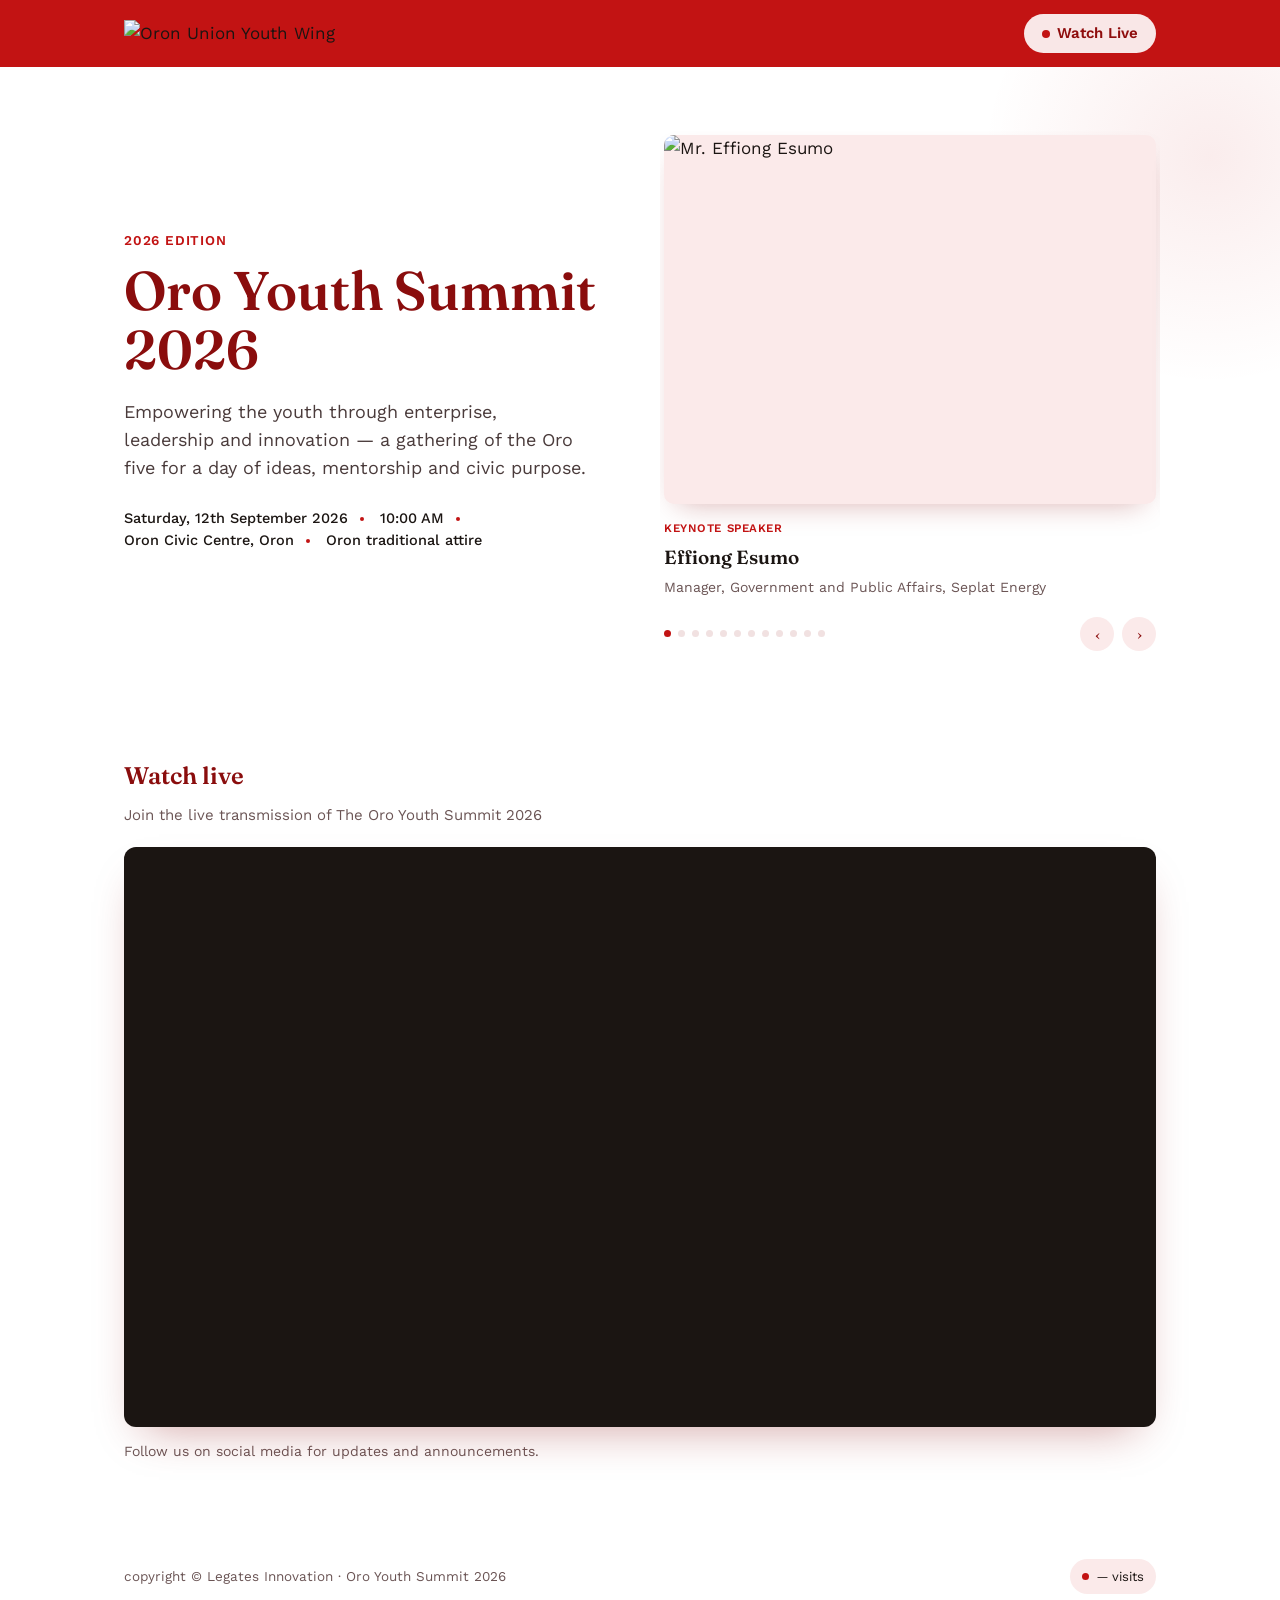
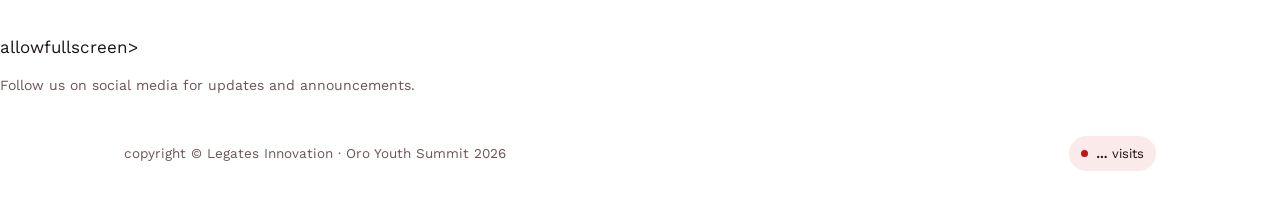
==== index.html @ fbbf912b "Update index.html" ====
<!doctype html>
<html lang="en">
<head>
<meta charset="utf-8">
<meta name="viewport" content="width=device-width, initial-scale=1">
<title>Oro Youth Summit 2026</title>
<meta name="description" content="Oro Youth Summit 2026 — Empowering the Youth Through Enterprise, Leadership & Innovation. Oron Civic Centre, Saturday 12th September 2026.">
<link rel="stylesheet" href="style.css">
</head>
<body>

<header class="topbar">
  <div class="wrap">
    <a class="brand" href="index.html">
      <img class="brand-logo" src="files/logo.png" alt="Oron Union Youth Wing">
    </a>
    <nav>
      <a href="#watch" class="btn-watch">Watch Live</a>
    </nav>
  </div>
</header>

<section class="hero">
  <div class="wrap hero-inner">
    <div class="hero-text">
      <div class="kicker">2026 Edition</div>
      <h1>Oro Youth Summit 2026</h1>
      <p class="theme">Empowering the youth through enterprise, leadership and innovation — a gathering of the Oro five for a day of ideas, mentorship and civic purpose.</p>

      <ul class="meta-list">
        <li>Saturday, 12th September 2026</li>
        <li>10:00 AM</li>
        <li>Oron Civic Centre, Oron</li>
        <li>Oron traditional attire</li>
      </ul>
    </div>

    <div class="hero-carousel">
      <div class="carousel">
        <div class="carousel-track" id="carousel-track">

          <div class="speaker-card">
            <img class="photo" src="images/effiong-esumo.jpg" alt="Mr. Effiong Esumo">
            <div class="role-tag">Keynote Speaker</div>
            <div class="name">Effiong Esumo</div>
            <div class="role">Manager, Government and Public Affairs, Seplat Energy</div>
          </div>

          <div class="speaker-card">
            <img class="photo" src="images/okon-bassey.jpg" alt="Engr. Okon Bassey">
            <div class="role-tag">Discussant</div>
            <div class="name">Engr. Okon Bassey</div>
            <div class="role">APC House of Assembly Candidate, Mbo State Constituency</div>
          </div>

          <div class="speaker-card">
            <img class="photo" src="images/katherine-adamu.jpg" alt="Dr. Katherine Adamu">
            <div class="role-tag">Discussant</div>
            <div class="name">Dr. Katherine Adamu</div>
            <div class="role">Unit Head, Search and Research Sub-Center, NIMASA, Oron</div>
          </div>

          <div class="speaker-card">
            <img class="photo" src="images/etim-ante.jpg" alt="Bishop Etim Ante">
            <div class="role-tag">Chairman of the Occasion</div>
            <div class="name">Bishop Etim Ante</div>
            <div class="role">Chairman of the Occasion</div>
          </div>

          <div class="speaker-card">
            <img class="photo" src="images/akon-eyakenyi.jpg" alt="Sen. Akon Eyakenyi, PhD">
            <div class="role-tag">Mother of the Day</div>
            <div class="name">Sen. Akon Eyakenyi, PhD</div>
            <div class="role">Deputy Governor, Akwa Ibom State</div>
          </div>

          <div class="speaker-card">
            <img class="photo" src="images/essang-nse-bassey.jpg" alt="Sir Essang Nse-Bassey">
            <div class="role-tag">Father of the Day</div>
            <div class="name">Sir Essang Nse-Bassey</div>
            <div class="role">President General, Oron Union</div>
          </div>

        </div>

        <div class="carousel-controls">
          <div class="carousel-dots" id="carousel-dots"></div>
          <div class="carousel-arrows">
            <button type="button" id="carousel-prev" aria-label="Previous speaker">&#8249;</button>
            <button type="button" id="carousel-next" aria-label="Next speaker">&#8250;</button>
          </div>
        </div>
      </div>
    </div>

  </div>
</section>

<section class="stream-section" id="watch">
  <div class="wrap">
    <h2>Watch live</h2>
    <p class="sub">Join the live transmission of The Oro Youth Summit 2026</p>

    <div class="stream-frame">
      <iframe
        src="https://www.youtube.com/embed/VIDEO_ID_HERE"
        title="Oro Youth Summit 2026 Livestream"
        allow="accelerometer; autoplay; clipboard-write; encrypted-media; gyroscope; picture-in-picture"
        allowfullscreen>
      </iframe>
    </div>
    <p class="stream-note">Follow us on social media for updates and announcements.</p>
  </div>
</section>

<footer>
  <div class="wrap">
    <div class="org"> copyright &copy; Legates Innovation &middot; Oro Youth Summit 2026</div>
    <div class="visit-badge">
      <span class="dot"></span>
      <span><b id="visit-count">…</b> visits</span>
    </div>
  </div>
</footer>

<script src="counter.js"></script>
<script src="carousel.js"></script>
<script src="event-mode.js"></script>
</body>
</html>
        allowfullscreen>
      </iframe>
    </div>
    <p class="stream-note">Follow us on social media for updates and announcements.</p>
  </div>
</section>

<footer>
  <div class="wrap">
    <div class="org"> copyright &copy; Legates Innovation &middot; Oro Youth Summit 2026</div>
    <div class="visit-badge">
      <span class="dot"></span>
      <span><b id="visit-count">…</b> visits</span>
    </div>
  </div>
</footer>

<script src="counter.js"></script>
<script src="carousel.js"></script>
<script src="event-mode.js"></script>
</body>
</html>
---- style.css ----
@import url('https://fonts.googleapis.com/css2?family=Fraunces:opsz,wght@9..144,400;9..144,500;9..144,600;9..144,700&family=Work+Sans:wght@400;500;600&display=swap');

:root{
  --ink: #1B1512;
  --paper: #FFFFFF;
  --paper-deep: #FBEAEA;
  --red: #C21313;
  --red-deep: #8A0D0D;
  --line: #F1E1E1;
  --max: 1080px;
}

*{ box-sizing: border-box; }
html{ scroll-behavior: smooth; }

body{
  margin: 0;
  background: var(--paper);
  color: var(--ink);
  font-family: 'Work Sans', -apple-system, sans-serif;
  font-size: 17px;
  line-height: 1.55;
  -webkit-font-smoothing: antialiased;
}

h1, h2, h3{
  font-family: 'Fraunces', Georgia, serif;
  font-weight: 600;
  line-height: 1.08;
  margin: 0;
  color: var(--red-deep);
}

a{ color: inherit; }
img{ max-width: 100%; display: block; }

.wrap{
  max-width: var(--max);
  margin: 0 auto;
  padding: 0 24px;
}

/* ---------- top bar (red) ---------- */

.topbar{
  background: var(--red);
}

.topbar .wrap{
  display: flex;
  align-items: center;
  justify-content: space-between;
  padding-top: 14px;
  padding-bottom: 14px;
  gap: 16px;
  flex-wrap: wrap;
}

.brand{
  display: flex;
  align-items: center;
  gap: 12px;
  text-decoration: none;
}

.brand-mark{
  width: 40px;
  height: 40px;
  border-radius: 50%;
  background: #fff;
  display: flex;
  align-items: center;
  justify-content: center;
  flex-shrink: 0;
  overflow: hidden;
}

.brand-mark img{
  width: 100%;
  height: 100%;
  object-fit: contain;
}

.brand-text{
  font-family: 'Fraunces', serif;
  font-weight: 600;
  font-size: 16px;
  color: #fff;
  line-height: 1.25;
}

.brand-text span{
  display: block;
  font-family: 'Work Sans', sans-serif;
  font-weight: 500;
  font-size: 12px;
  color: var(--paper-deep);
  margin-top: 1px;
}

nav{
  display: flex;
  align-items: center;
  gap: 24px;
}

nav a{
  text-decoration: none;
  font-size: 15px;
  font-weight: 500;
  color: #fff;
  opacity: 0.9;
  padding-bottom: 2px;
  transition: opacity 0.15s ease;
}

nav a:hover, nav a.active{
  opacity: 1;
}

nav a.btn-watch{
  background: #fff;
  color: var(--red-deep);
  font-weight: 600;
  padding: 8px 18px;
  border-radius: 999px;
  display: inline-flex;
  align-items: center;
  gap: 7px;
}

nav a.btn-watch:hover{
  background: var(--paper-deep);
  opacity: 1;
}

nav a.btn-watch::before{
  content: "";
  width: 8px;
  height: 8px;
  border-radius: 50%;
  background: var(--red);
  display: inline-block;
}

body.is-live nav a.btn-watch::before{
  animation: live-pulse 1.4s ease-in-out infinite;
}

@keyframes live-pulse{
  0%, 100%{ opacity: 1; transform: scale(1); }
  50%{ opacity: 0.4; transform: scale(1.3); }
}

/* ---------- hero: text left, speaker carousel right (equal width) ---------- */

.hero{
  position: relative;
  padding: 64px 0 56px;
  overflow: hidden;
}

.hero::before{
  content: "";
  position: absolute;
  top: -140px;
  right: -160px;
  width: 460px;
  height: 460px;
  border-radius: 50%;
  background: radial-gradient(circle, rgba(194,19,19,0.08) 0%, rgba(194,19,19,0) 70%);
  pointer-events: none;
}

.hero .wrap.hero-inner{
  position: relative;
  display: flex;
  align-items: center;
  gap: 48px;
}

.hero-text,
.hero-carousel{
  flex: 1 1 0;
  min-width: 280px;
}

.hero .kicker{
  font-size: 13.5px;
  font-weight: 600;
  letter-spacing: 0.06em;
  text-transform: uppercase;
  color: var(--red);
  margin-bottom: 12px;
}

.hero h1{
  font-size: clamp(2.3rem, 4.6vw, 3.4rem);
}

.hero .theme{
  margin-top: 18px;
  max-width: 42ch;
  font-size: 18px;
  color: #4A3B3B;
}

.meta-list{
  list-style: none;
  margin: 26px 0 0;
  padding: 0;
  display: flex;
  flex-wrap: wrap;
  align-items: center;
  gap: 0;
  font-size: 14.5px;
  font-weight: 500;
  color: var(--ink);
}

.meta-list li{
  padding-right: 16px;
  margin-right: 16px;
  position: relative;
}

.meta-list li:not(:last-child)::after{
  content: "";
  position: absolute;
  right: 0;
  top: 50%;
  transform: translateY(-50%);
  width: 4px;
  height: 4px;
  border-radius: 50%;
  background: var(--red);
}

@media (max-width: 760px){
  .hero .wrap.hero-inner{
    flex-direction: column;
    align-items: stretch;
  }
  .hero-text,
  .hero-carousel{
    min-width: 0;
  }
}

/* ---------- speaker carousel ---------- */

.carousel{ position: relative; }

.carousel-track{
  display: flex;
  overflow-x: auto;
  scroll-snap-type: x mandatory;
  gap: 16px;
  padding: 4px 4px 4px;
  margin: 0 -4px;
  scrollbar-width: none;
  -webkit-overflow-scrolling: touch;
}

.carousel-track::-webkit-scrollbar{ display: none; }

.speaker-card{
  flex: 0 0 100%;
  scroll-snap-align: center;
}

.speaker-card .photo{
  width: 100%;
  aspect-ratio: 4/3;
  object-fit: cover;
  object-position: top;
  background: var(--paper-deep);
  border-radius: 10px;
  box-shadow: 0 12px 28px -14px rgba(138,13,13,0.35);
}

.speaker-card .role-tag{
  margin-top: 16px;
  font-size: 11.5px;
  font-weight: 600;
  letter-spacing: 0.05em;
  color: var(--red);
  text-transform: uppercase;
}

.speaker-card .name{
  margin-top: 5px;
  font-family: 'Fraunces', serif;
  font-weight: 600;
  font-size: 19px;
  color: var(--ink);
}

.speaker-card .role{
  font-size: 14px;
  color: #6B5555;
  margin-top: 4px;
  line-height: 1.45;
}

.carousel-controls{
  display: flex;
  align-items: center;
  justify-content: space-between;
  margin-top: 16px;
}

.carousel-dots{
  display: flex;
  gap: 7px;
}

.carousel-dots button{
  width: 7px;
  height: 7px;
  border-radius: 50%;
  border: none;
  padding: 0;
  background: var(--line);
  cursor: pointer;
}

.carousel-dots button.active{
  background: var(--red);
}

.carousel-arrows{
  display: flex;
  gap: 8px;
}

.carousel-arrows button{
  width: 34px;
  height: 34px;
  border: none;
  border-radius: 50%;
  background: var(--paper-deep);
  color: var(--red-deep);
  font-family: 'Fraunces', serif;
  font-size: 16px;
  cursor: pointer;
  transition: background 0.15s ease, color 0.15s ease;
}

.carousel-arrows button:hover{
  background: var(--red);
  color: #fff;
}

.carousel-arrows button:disabled{
  opacity: 0.35;
  cursor: default;
}

/* ---------- livestream ---------- */

.stream-section{
  padding: 8px 0 56px;
}

.stream-section .wrap{
  padding-top: 48px;
}

.stream-section h2{
  font-size: 1.5rem;
  margin-bottom: 4px;
}

.stream-section .sub{
  color: #6B5555;
  font-size: 15px;
  margin-bottom: 20px;
}

.stream-frame{
  position: relative;
  width: 100%;
  padding-top: 56.25%;
  background: var(--ink);
  border-radius: 12px;
  overflow: hidden;
  box-shadow: 0 20px 44px -20px rgba(138,13,13,0.4);
}

.stream-frame iframe{
  position: absolute;
  inset: 0;
  width: 100%;
  height: 100%;
  border: 0;
}

.stream-note{
  margin-top: 14px;
  font-size: 14px;
  color: #6B5555;
}

/* ---------- footer ---------- */

footer{
  padding: 26px 0 40px;
}

footer .wrap{
  display: flex;
  align-items: center;
  justify-content: space-between;
  gap: 16px;
  flex-wrap: wrap;
}

footer .org{
  font-size: 13.5px;
  color: #6B5555;
}

.visit-badge{
  display: inline-flex;
  align-items: center;
  gap: 8px;
  font-size: 13px;
  color: var(--ink);
  padding: 7px 12px;
  background: var(--paper-deep);
  border-radius: 999px;
}

.visit-badge .dot{
  width: 7px;
  height: 7px;
  border-radius: 50%;
  background: var(--red);
}

.visit-badge b{
  font-family: 'Fraunces', serif;
  font-weight: 600;
}

/* ---------- responsive ---------- */

@media (max-width: 640px){
  .topbar .wrap{
    flex-wrap: nowrap;
    justify-content: space-between;
    text-align: left;
  }
  .brand-text{ font-size: 14px; }
  nav{ gap: 10px; }
  nav a.btn-watch{ padding: 7px 14px; font-size: 13.5px; white-space: nowrap; }
}

:focus-visible{
  outline: 2px solid var(--red-deep);
  outline-offset: 2px;
}
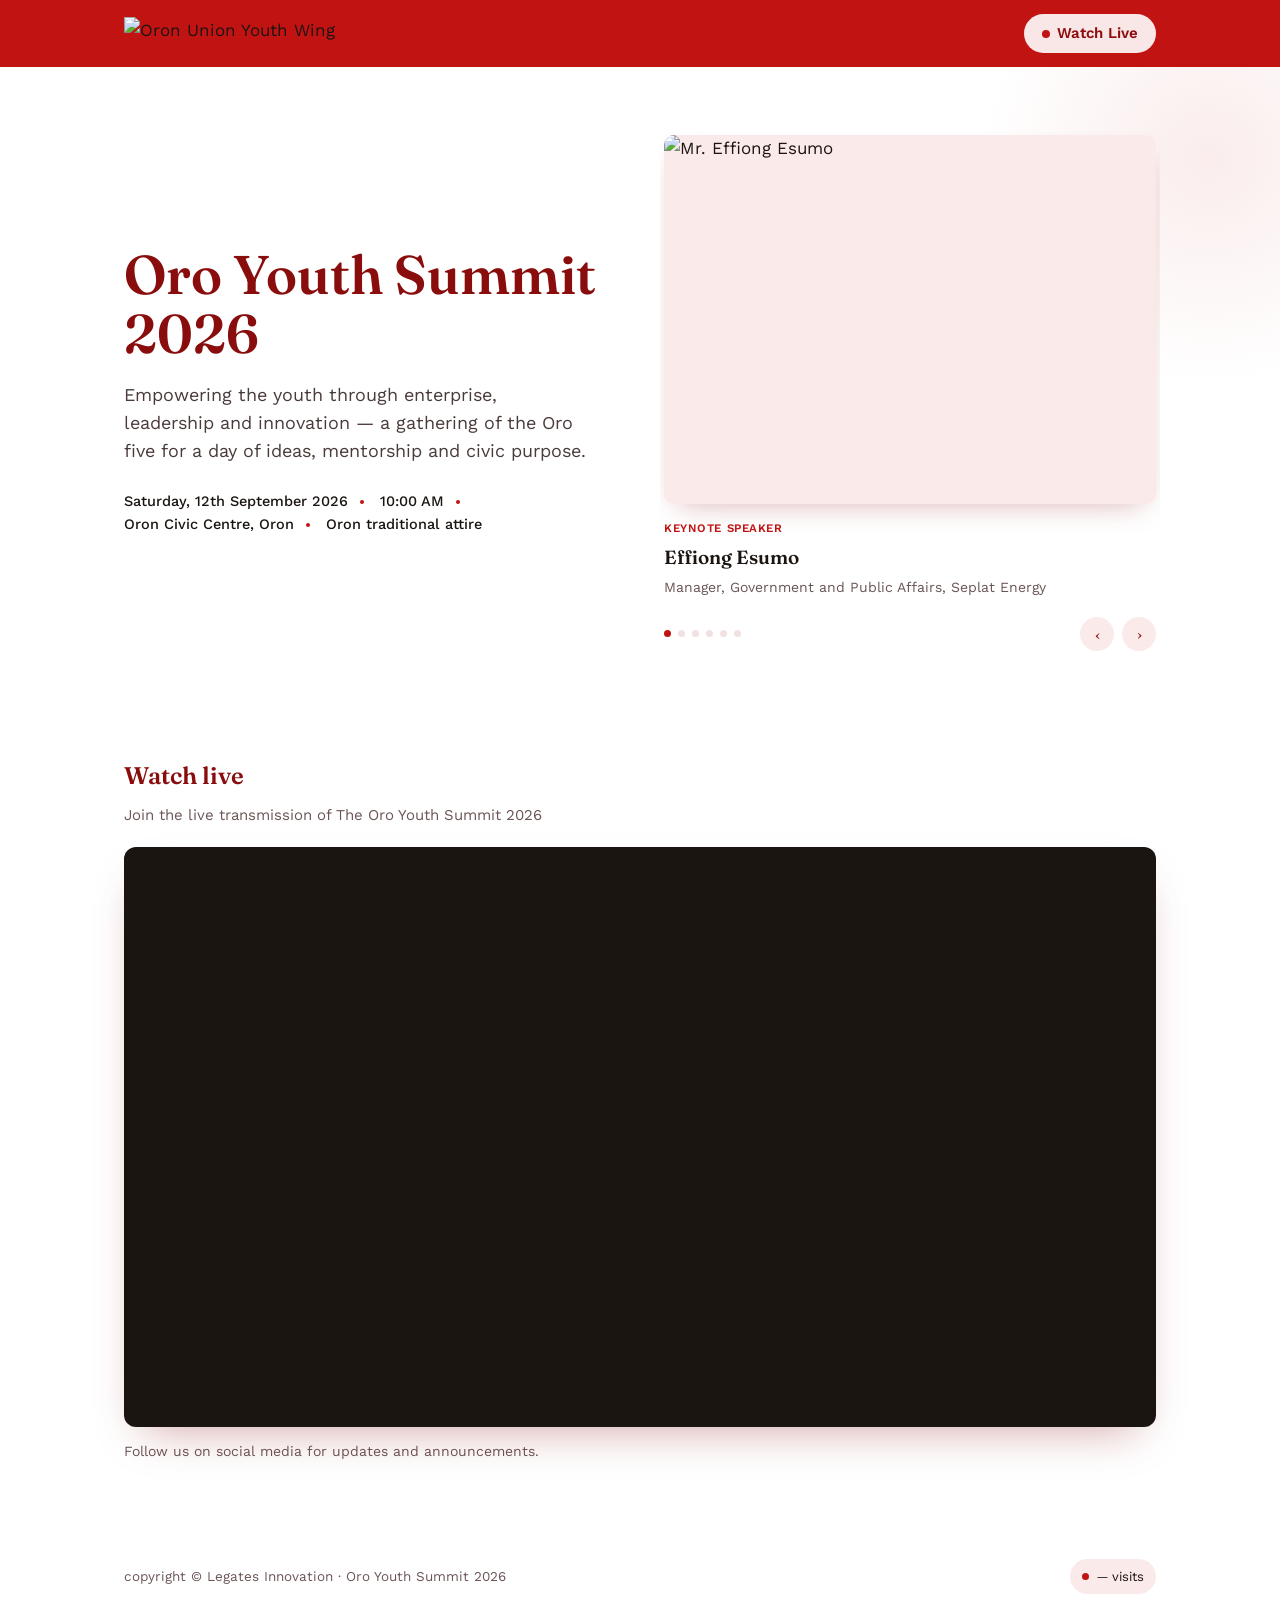
==== commit a7291ab5: "Update index.html" ====
--- a/index.html
+++ b/index.html
@@ -23,7 +23,6 @@
 <section class="hero">
   <div class="wrap hero-inner">
     <div class="hero-text">
-      <div class="kicker">2026 Edition</div>
       <h1>Oro Youth Summit 2026</h1>
       <p class="theme">Empowering the youth through enterprise, leadership and innovation — a gathering of the Oro five for a day of ideas, mentorship and civic purpose.</p>
 
@@ -103,7 +102,7 @@
 
     <div class="stream-frame">
       <iframe
-        src="https://www.youtube.com/embed/VIDEO_ID_HERE"
+        src="https://www.youtube.com/embed/hnfqBLg6z-E"
         title="Oro Youth Summit 2026 Livestream"
         allow="accelerometer; autoplay; clipboard-write; encrypted-media; gyroscope; picture-in-picture"
         allowfullscreen>
@@ -128,25 +127,3 @@
 <script src="event-mode.js"></script>
 </body>
 </html>
-        allowfullscreen>
-      </iframe>
-    </div>
-    <p class="stream-note">Follow us on social media for updates and announcements.</p>
-  </div>
-</section>
-
-<footer>
-  <div class="wrap">
-    <div class="org"> copyright &copy; Legates Innovation &middot; Oro Youth Summit 2026</div>
-    <div class="visit-badge">
-      <span class="dot"></span>
-      <span><b id="visit-count">…</b> visits</span>
-    </div>
-  </div>
-</footer>
-
-<script src="counter.js"></script>
-<script src="carousel.js"></script>
-<script src="event-mode.js"></script>
-</body>
-</html>
--- a/style.css
+++ b/style.css
@@ -63,39 +63,9 @@
   text-decoration: none;
 }
 
-.brand-mark{
-  width: 40px;
-  height: 40px;
-  border-radius: 50%;
-  background: #fff;
-  display: flex;
-  align-items: center;
-  justify-content: center;
-  flex-shrink: 0;
-  overflow: hidden;
-}
-
-.brand-mark img{
-  width: 100%;
-  height: 100%;
-  object-fit: contain;
-}
-
-.brand-text{
-  font-family: 'Fraunces', serif;
-  font-weight: 600;
-  font-size: 16px;
-  color: #fff;
-  line-height: 1.25;
-}
-
-.brand-text span{
-  display: block;
-  font-family: 'Work Sans', sans-serif;
-  font-weight: 500;
-  font-size: 12px;
-  color: var(--paper-deep);
-  margin-top: 1px;
+.brand-logo{
+  height: 34px;
+  width: auto;
 }
 
 nav{
@@ -452,6 +422,360 @@
     justify-content: space-between;
     text-align: left;
   }
+  nav{ gap: 10px; }
+  nav a.btn-watch{ padding: 7px 14px; font-size: 13.5px; white-space: nowrap; }
+}
+
+:focus-visible{
+  outline: 2px solid var(--red-deep);
+  outline-offset: 2px;
+}
+  font-size: 15px;
+  font-weight: 500;
+  color: #fff;
+  opacity: 0.9;
+  padding-bottom: 2px;
+  transition: opacity 0.15s ease;
+}
+
+nav a:hover, nav a.active{
+  opacity: 1;
+}
+
+nav a.btn-watch{
+  background: #fff;
+  color: var(--red-deep);
+  font-weight: 600;
+  padding: 8px 18px;
+  border-radius: 999px;
+  display: inline-flex;
+  align-items: center;
+  gap: 7px;
+}
+
+nav a.btn-watch:hover{
+  background: var(--paper-deep);
+  opacity: 1;
+}
+
+nav a.btn-watch::before{
+  content: "";
+  width: 8px;
+  height: 8px;
+  border-radius: 50%;
+  background: var(--red);
+  display: inline-block;
+}
+
+body.is-live nav a.btn-watch::before{
+  animation: live-pulse 1.4s ease-in-out infinite;
+}
+
+@keyframes live-pulse{
+  0%, 100%{ opacity: 1; transform: scale(1); }
+  50%{ opacity: 0.4; transform: scale(1.3); }
+}
+
+/* ---------- hero: text left, speaker carousel right (equal width) ---------- */
+
+.hero{
+  position: relative;
+  padding: 64px 0 56px;
+  overflow: hidden;
+}
+
+.hero::before{
+  content: "";
+  position: absolute;
+  top: -140px;
+  right: -160px;
+  width: 460px;
+  height: 460px;
+  border-radius: 50%;
+  background: radial-gradient(circle, rgba(194,19,19,0.08) 0%, rgba(194,19,19,0) 70%);
+  pointer-events: none;
+}
+
+.hero .wrap.hero-inner{
+  position: relative;
+  display: flex;
+  align-items: center;
+  gap: 48px;
+}
+
+.hero-text,
+.hero-carousel{
+  flex: 1 1 0;
+  min-width: 280px;
+}
+
+.hero .kicker{
+  font-size: 13.5px;
+  font-weight: 600;
+  letter-spacing: 0.06em;
+  text-transform: uppercase;
+  color: var(--red);
+  margin-bottom: 12px;
+}
+
+.hero h1{
+  font-size: clamp(2.3rem, 4.6vw, 3.4rem);
+}
+
+.hero .theme{
+  margin-top: 18px;
+  max-width: 42ch;
+  font-size: 18px;
+  color: #4A3B3B;
+}
+
+.meta-list{
+  list-style: none;
+  margin: 26px 0 0;
+  padding: 0;
+  display: flex;
+  flex-wrap: wrap;
+  align-items: center;
+  gap: 0;
+  font-size: 14.5px;
+  font-weight: 500;
+  color: var(--ink);
+}
+
+.meta-list li{
+  padding-right: 16px;
+  margin-right: 16px;
+  position: relative;
+}
+
+.meta-list li:not(:last-child)::after{
+  content: "";
+  position: absolute;
+  right: 0;
+  top: 50%;
+  transform: translateY(-50%);
+  width: 4px;
+  height: 4px;
+  border-radius: 50%;
+  background: var(--red);
+}
+
+@media (max-width: 760px){
+  .hero .wrap.hero-inner{
+    flex-direction: column;
+    align-items: stretch;
+  }
+  .hero-text,
+  .hero-carousel{
+    min-width: 0;
+  }
+}
+
+/* ---------- speaker carousel ---------- */
+
+.carousel{ position: relative; }
+
+.carousel-track{
+  display: flex;
+  overflow-x: auto;
+  scroll-snap-type: x mandatory;
+  gap: 16px;
+  padding: 4px 4px 4px;
+  margin: 0 -4px;
+  scrollbar-width: none;
+  -webkit-overflow-scrolling: touch;
+}
+
+.carousel-track::-webkit-scrollbar{ display: none; }
+
+.speaker-card{
+  flex: 0 0 100%;
+  scroll-snap-align: center;
+}
+
+.speaker-card .photo{
+  width: 100%;
+  aspect-ratio: 4/3;
+  object-fit: cover;
+  object-position: top;
+  background: var(--paper-deep);
+  border-radius: 10px;
+  box-shadow: 0 12px 28px -14px rgba(138,13,13,0.35);
+}
+
+.speaker-card .role-tag{
+  margin-top: 16px;
+  font-size: 11.5px;
+  font-weight: 600;
+  letter-spacing: 0.05em;
+  color: var(--red);
+  text-transform: uppercase;
+}
+
+.speaker-card .name{
+  margin-top: 5px;
+  font-family: 'Fraunces', serif;
+  font-weight: 600;
+  font-size: 19px;
+  color: var(--ink);
+}
+
+.speaker-card .role{
+  font-size: 14px;
+  color: #6B5555;
+  margin-top: 4px;
+  line-height: 1.45;
+}
+
+.carousel-controls{
+  display: flex;
+  align-items: center;
+  justify-content: space-between;
+  margin-top: 16px;
+}
+
+.carousel-dots{
+  display: flex;
+  gap: 7px;
+}
+
+.carousel-dots button{
+  width: 7px;
+  height: 7px;
+  border-radius: 50%;
+  border: none;
+  padding: 0;
+  background: var(--line);
+  cursor: pointer;
+}
+
+.carousel-dots button.active{
+  background: var(--red);
+}
+
+.carousel-arrows{
+  display: flex;
+  gap: 8px;
+}
+
+.carousel-arrows button{
+  width: 34px;
+  height: 34px;
+  border: none;
+  border-radius: 50%;
+  background: var(--paper-deep);
+  color: var(--red-deep);
+  font-family: 'Fraunces', serif;
+  font-size: 16px;
+  cursor: pointer;
+  transition: background 0.15s ease, color 0.15s ease;
+}
+
+.carousel-arrows button:hover{
+  background: var(--red);
+  color: #fff;
+}
+
+.carousel-arrows button:disabled{
+  opacity: 0.35;
+  cursor: default;
+}
+
+/* ---------- livestream ---------- */
+
+.stream-section{
+  padding: 8px 0 56px;
+}
+
+.stream-section .wrap{
+  padding-top: 48px;
+}
+
+.stream-section h2{
+  font-size: 1.5rem;
+  margin-bottom: 4px;
+}
+
+.stream-section .sub{
+  color: #6B5555;
+  font-size: 15px;
+  margin-bottom: 20px;
+}
+
+.stream-frame{
+  position: relative;
+  width: 100%;
+  padding-top: 56.25%;
+  background: var(--ink);
+  border-radius: 12px;
+  overflow: hidden;
+  box-shadow: 0 20px 44px -20px rgba(138,13,13,0.4);
+}
+
+.stream-frame iframe{
+  position: absolute;
+  inset: 0;
+  width: 100%;
+  height: 100%;
+  border: 0;
+}
+
+.stream-note{
+  margin-top: 14px;
+  font-size: 14px;
+  color: #6B5555;
+}
+
+/* ---------- footer ---------- */
+
+footer{
+  padding: 26px 0 40px;
+}
+
+footer .wrap{
+  display: flex;
+  align-items: center;
+  justify-content: space-between;
+  gap: 16px;
+  flex-wrap: wrap;
+}
+
+footer .org{
+  font-size: 13.5px;
+  color: #6B5555;
+}
+
+.visit-badge{
+  display: inline-flex;
+  align-items: center;
+  gap: 8px;
+  font-size: 13px;
+  color: var(--ink);
+  padding: 7px 12px;
+  background: var(--paper-deep);
+  border-radius: 999px;
+}
+
+.visit-badge .dot{
+  width: 7px;
+  height: 7px;
+  border-radius: 50%;
+  background: var(--red);
+}
+
+.visit-badge b{
+  font-family: 'Fraunces', serif;
+  font-weight: 600;
+}
+
+/* ---------- responsive ---------- */
+
+@media (max-width: 640px){
+  .topbar .wrap{
+    flex-wrap: nowrap;
+    justify-content: space-between;
+    text-align: left;
+  }
   .brand-text{ font-size: 14px; }
   nav{ gap: 10px; }
   nav a.btn-watch{ padding: 7px 14px; font-size: 13.5px; white-space: nowrap; }
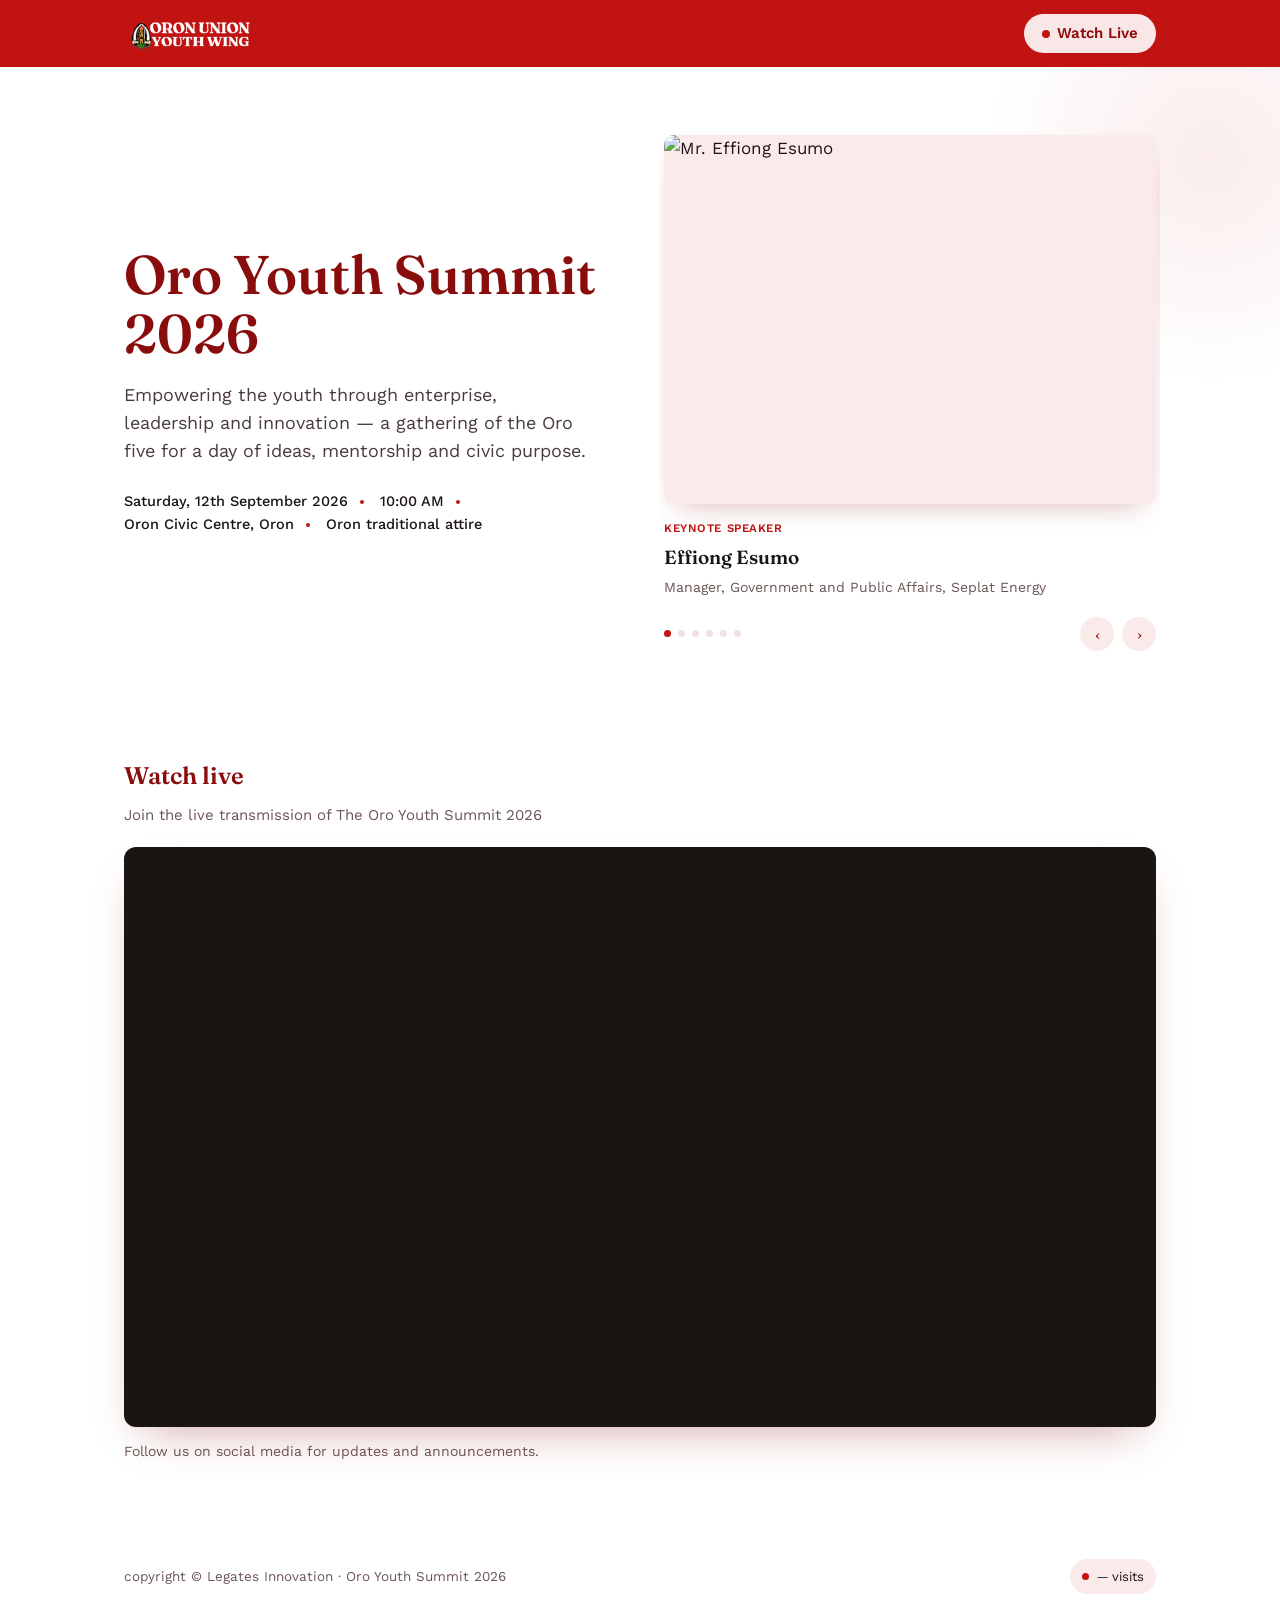
==== commit 7522f392: "Update index.html" ====
--- a/index.html
+++ b/index.html
@@ -12,7 +12,7 @@
 <header class="topbar">
   <div class="wrap">
     <a class="brand" href="index.html">
-      <img class="brand-logo" src="files/logo.png" alt="Oron Union Youth Wing">
+      <img class="brand-logo" src="logo.png" alt="Oron Union Youth Wing">
     </a>
     <nav>
       <a href="#watch" class="btn-watch">Watch Live</a>
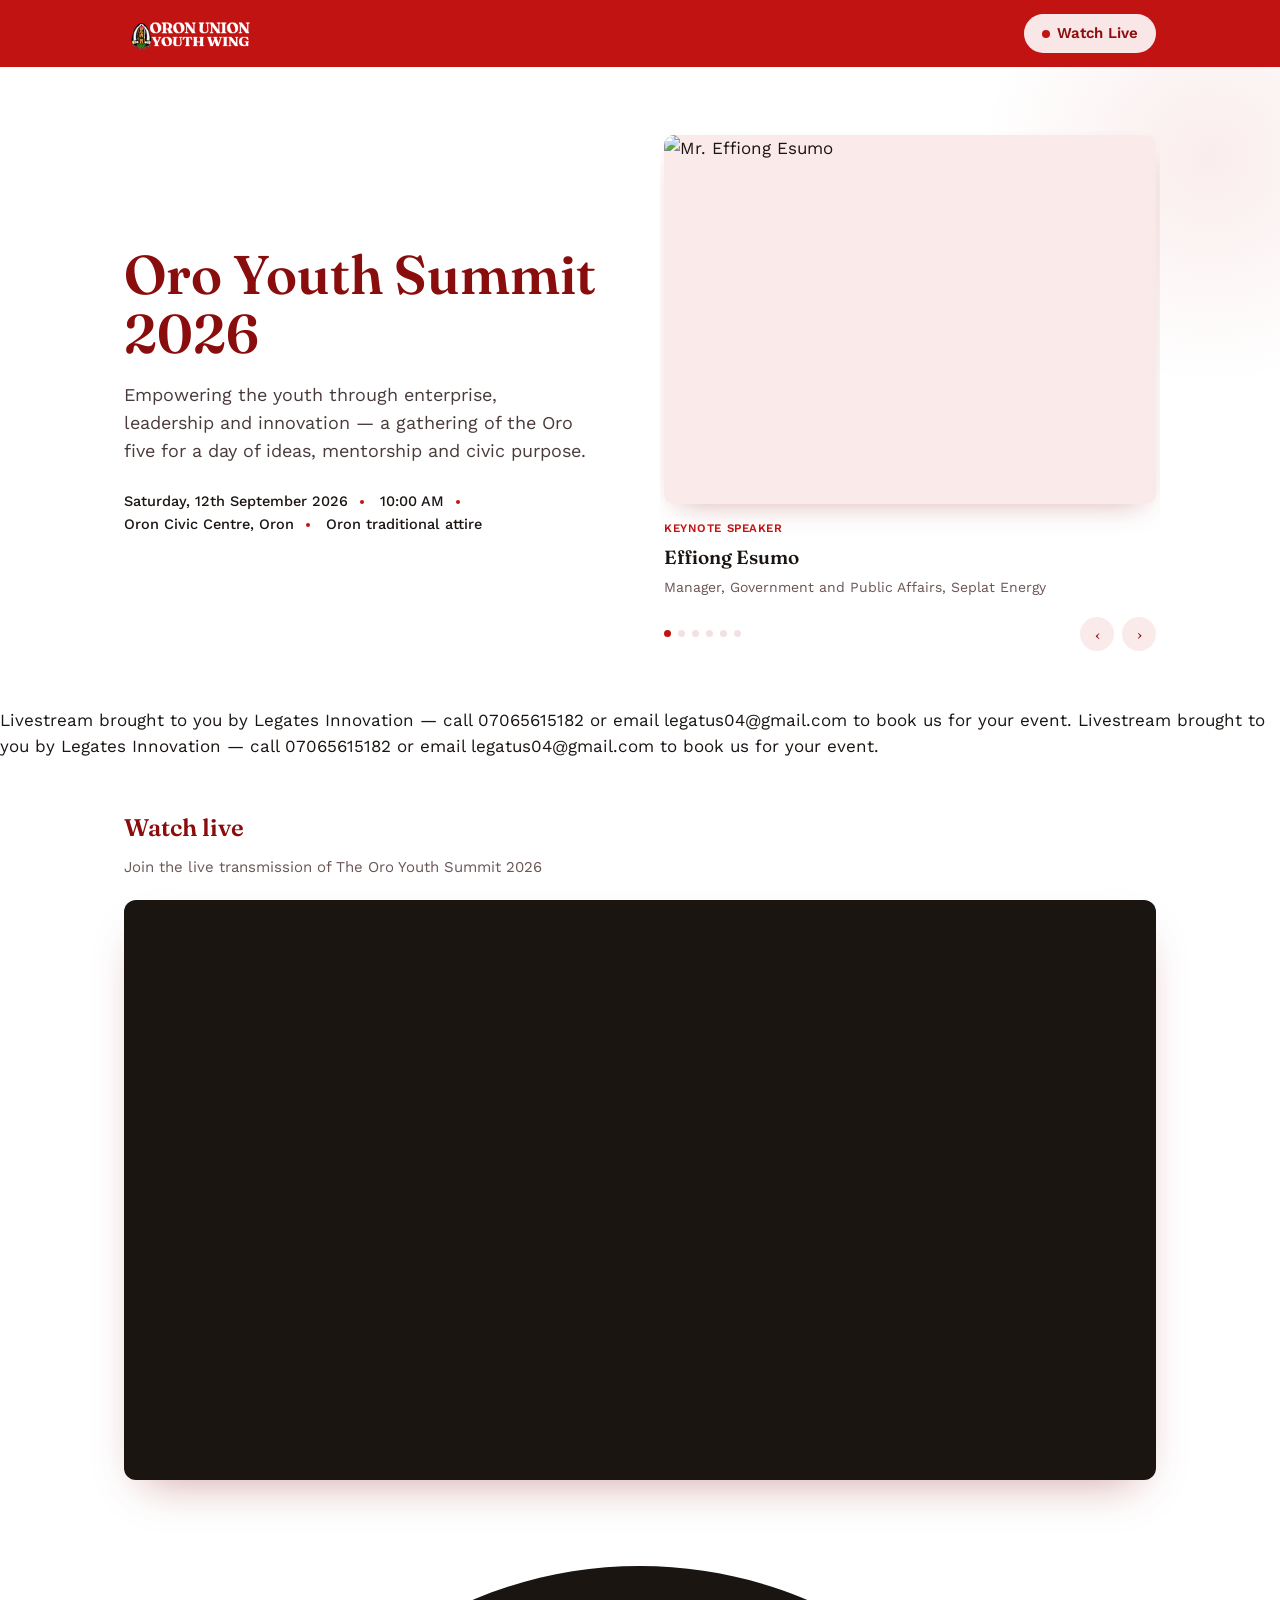
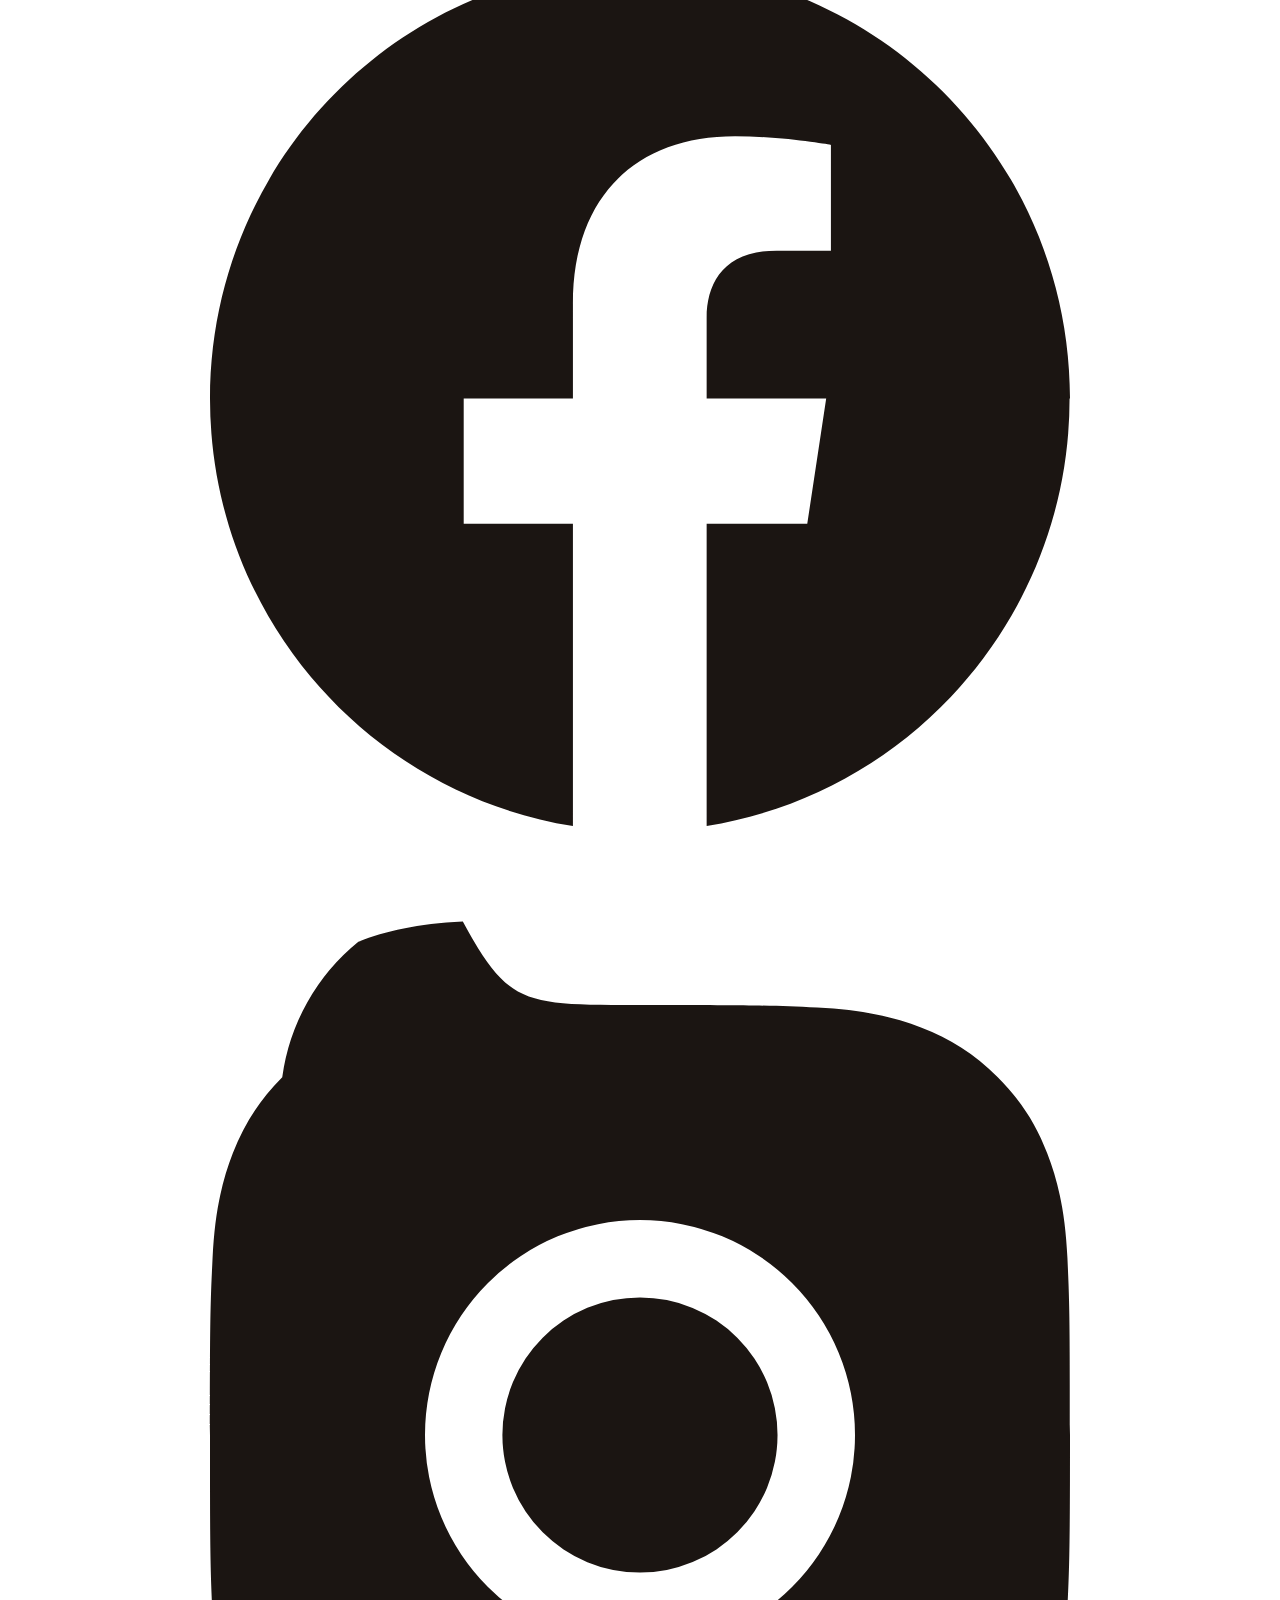
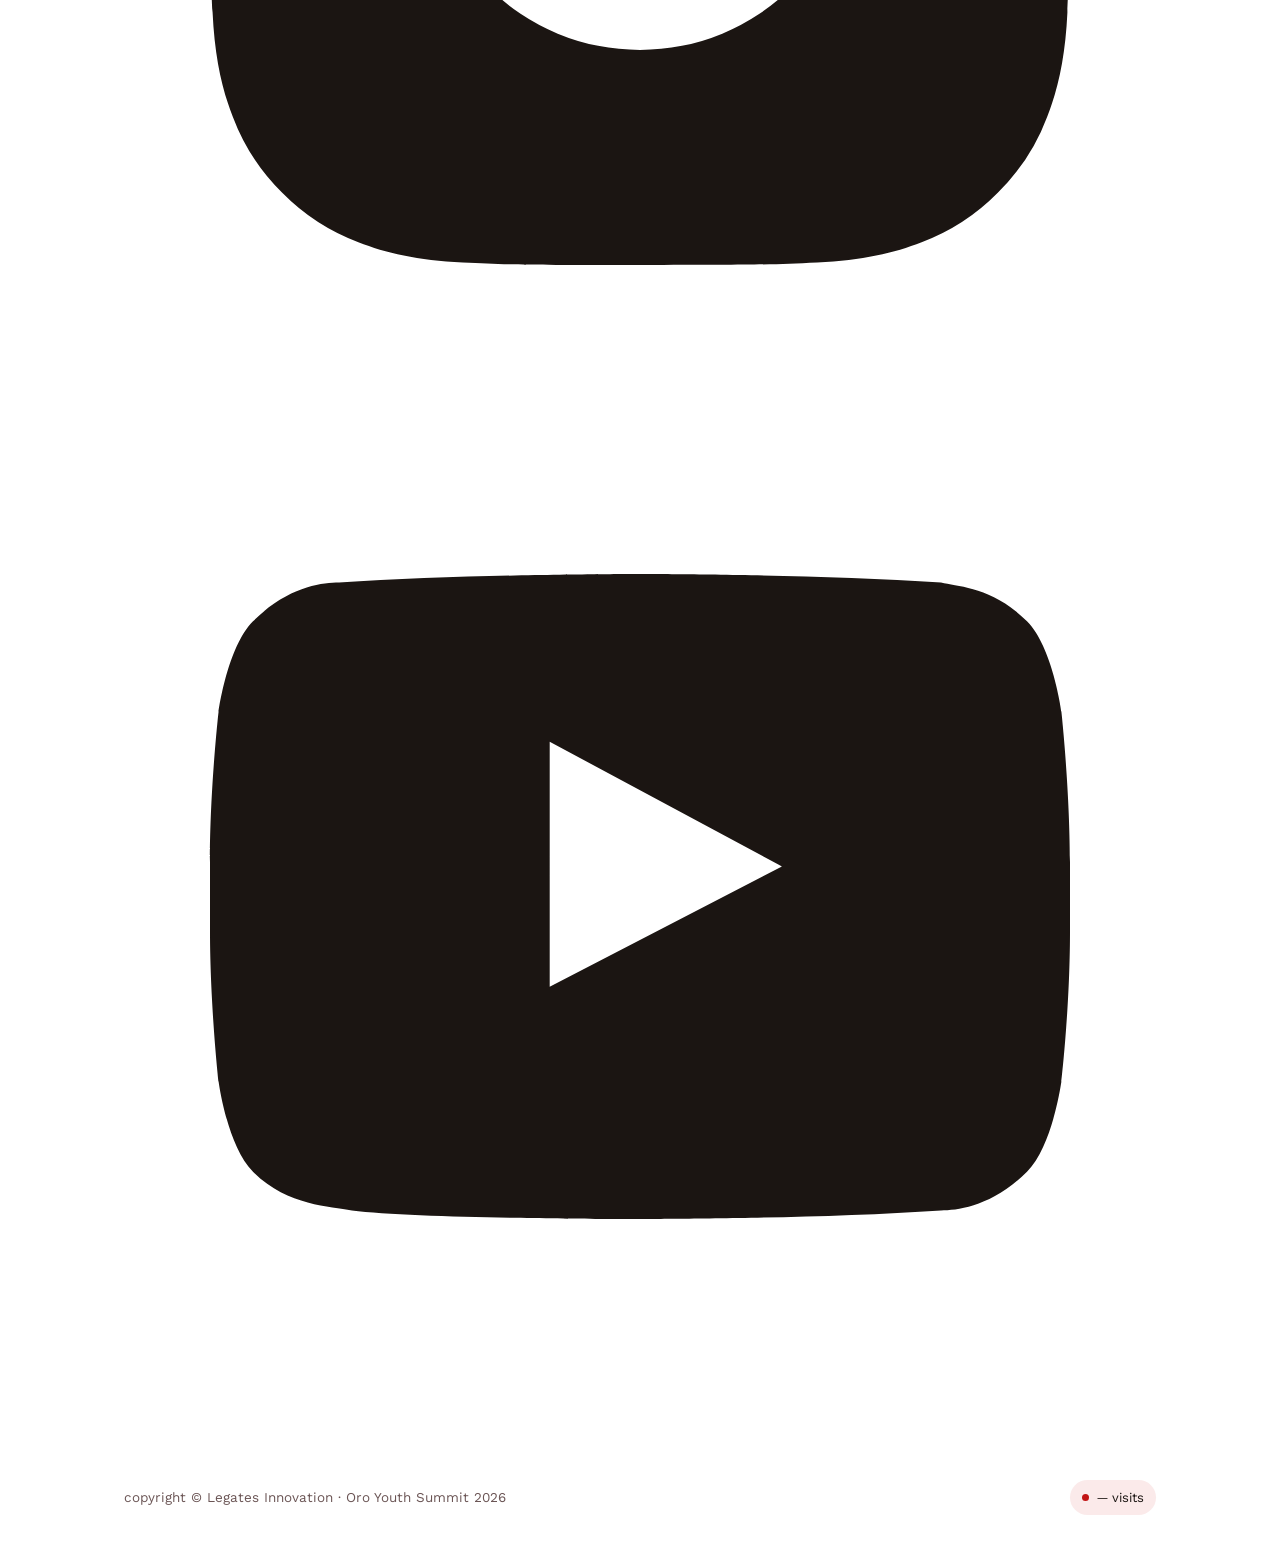
==== commit 41c58d7f: "Update index.html" ====
--- a/index.html
+++ b/index.html
@@ -95,6 +95,13 @@
   </div>
 </section>
 
+<div class="marquee">
+  <div class="marquee-track">
+    <span>Livestream brought to you by Legates Innovation — call 07065615182 or email legatus04@gmail.com to book us for your event.</span>
+    <span>Livestream brought to you by Legates Innovation — call 07065615182 or email legatus04@gmail.com to book us for your event.</span>
+  </div>
+</div>
+
 <section class="stream-section" id="watch">
   <div class="wrap">
     <h2>Watch live</h2>
@@ -108,7 +115,17 @@
         allowfullscreen>
       </iframe>
     </div>
-    <p class="stream-note">Follow us on social media for updates and announcements.</p>
+    <div class="social-row">
+      <a href="https://www.facebook.com/prince.iduo.jnr" target="_blank" rel="noopener" aria-label="Follow us on Facebook">
+        <svg viewBox="0 0 24 24" fill="currentColor"><path d="M22 12.06C22 6.5 17.52 2 12 2S2 6.5 2 12.06c0 5.02 3.66 9.18 8.44 9.94v-7.03H7.9v-2.91h2.54V9.85c0-2.51 1.49-3.89 3.77-3.89 1.09 0 2.23.2 2.23.2v2.46h-1.26c-1.24 0-1.63.77-1.63 1.56v1.88h2.78l-.44 2.91h-2.34V22c4.78-.76 8.44-4.92 8.44-9.94z"/></svg>
+      </a>
+      <a href="https://www.instagram.com/PLACEHOLDER" target="_blank" rel="noopener" aria-label="Follow us on Instagram">
+        <svg viewBox="0 0 24 24" fill="currentColor"><path d="M12 2c2.72 0 3.06.01 4.12.06 1.06.05 1.79.22 2.43.47.66.26 1.22.6 1.77 1.15.55.55.9 1.11 1.15 1.77.25.64.42 1.37.47 2.43.05 1.06.06 1.4.06 4.12s-.01 3.06-.06 4.12c-.05 1.06-.22 1.79-.47 2.43a4.9 4.9 0 0 1-1.15 1.77 4.9 4.9 0 0 1-1.77 1.15c-.64.25-1.37.42-2.43.47-1.06.05-1.4.06-4.12.06s-3.06-.01-4.12-.06c-1.06-.05-1.79-.22-2.43-.47a4.9 4.9 0 0 1-1.77-1.15 4.9 4.9 0 0 1-1.15-1.77c-.25-.64-.42-1.37-.47-2.43C2.01 15.06 2 14.72 2 12s.01-3.06.06-4.12c.05-1.06.22-1.79.47-2.43.26-.66.6-1.22 1.15-1.77A4.9 4.9 0 0 1 5.45.53c.64-.25 1.37-.42 2.43-.47C8.94 2.01 9.28 2 12 2zm0 5a5 5 0 1 0 0 10 5 5 0 0 0 0-10zm0 8.2a3.2 3.2 0 1 1 0-6.4 3.2 3.2 0 0 1 0 6.4zm5.2-8.4a1.17 1.17 0 1 1-2.34 0 1.17 1.17 0 0 1 2.34 0z"/></svg>
+      </a>
+      <a href="https://www.youtube.com/PLACEHOLDER" target="_blank" rel="noopener" aria-label="Subscribe on YouTube">
+        <svg viewBox="0 0 24 24" fill="currentColor"><path d="M21.8 8.2s-.2-1.5-.8-2.1c-.8-.8-1.6-.8-2-.9C16.1 5 12 5 12 5h0s-4.1 0-7 .2c-.4 0-1.2.1-2 .9-.6.6-.8 2.1-.8 2.1S2 10 2 11.7v1.6c0 1.7.2 3.5.2 3.5s.2 1.5.8 2.1c.8.8 1.8.8 2.3.9 1.6.2 6.7.2 6.7.2s4.1 0 7-.2c.4 0 1.2-.1 2-.9.6-.6.8-2.1.8-2.1s.2-1.7.2-3.5v-1.6C22 10 21.8 8.2 21.8 8.2zM9.9 14.6V8.9l5.4 2.9-5.4 2.8z"/></svg>
+      </a>
+    </div>
   </div>
 </section>
 
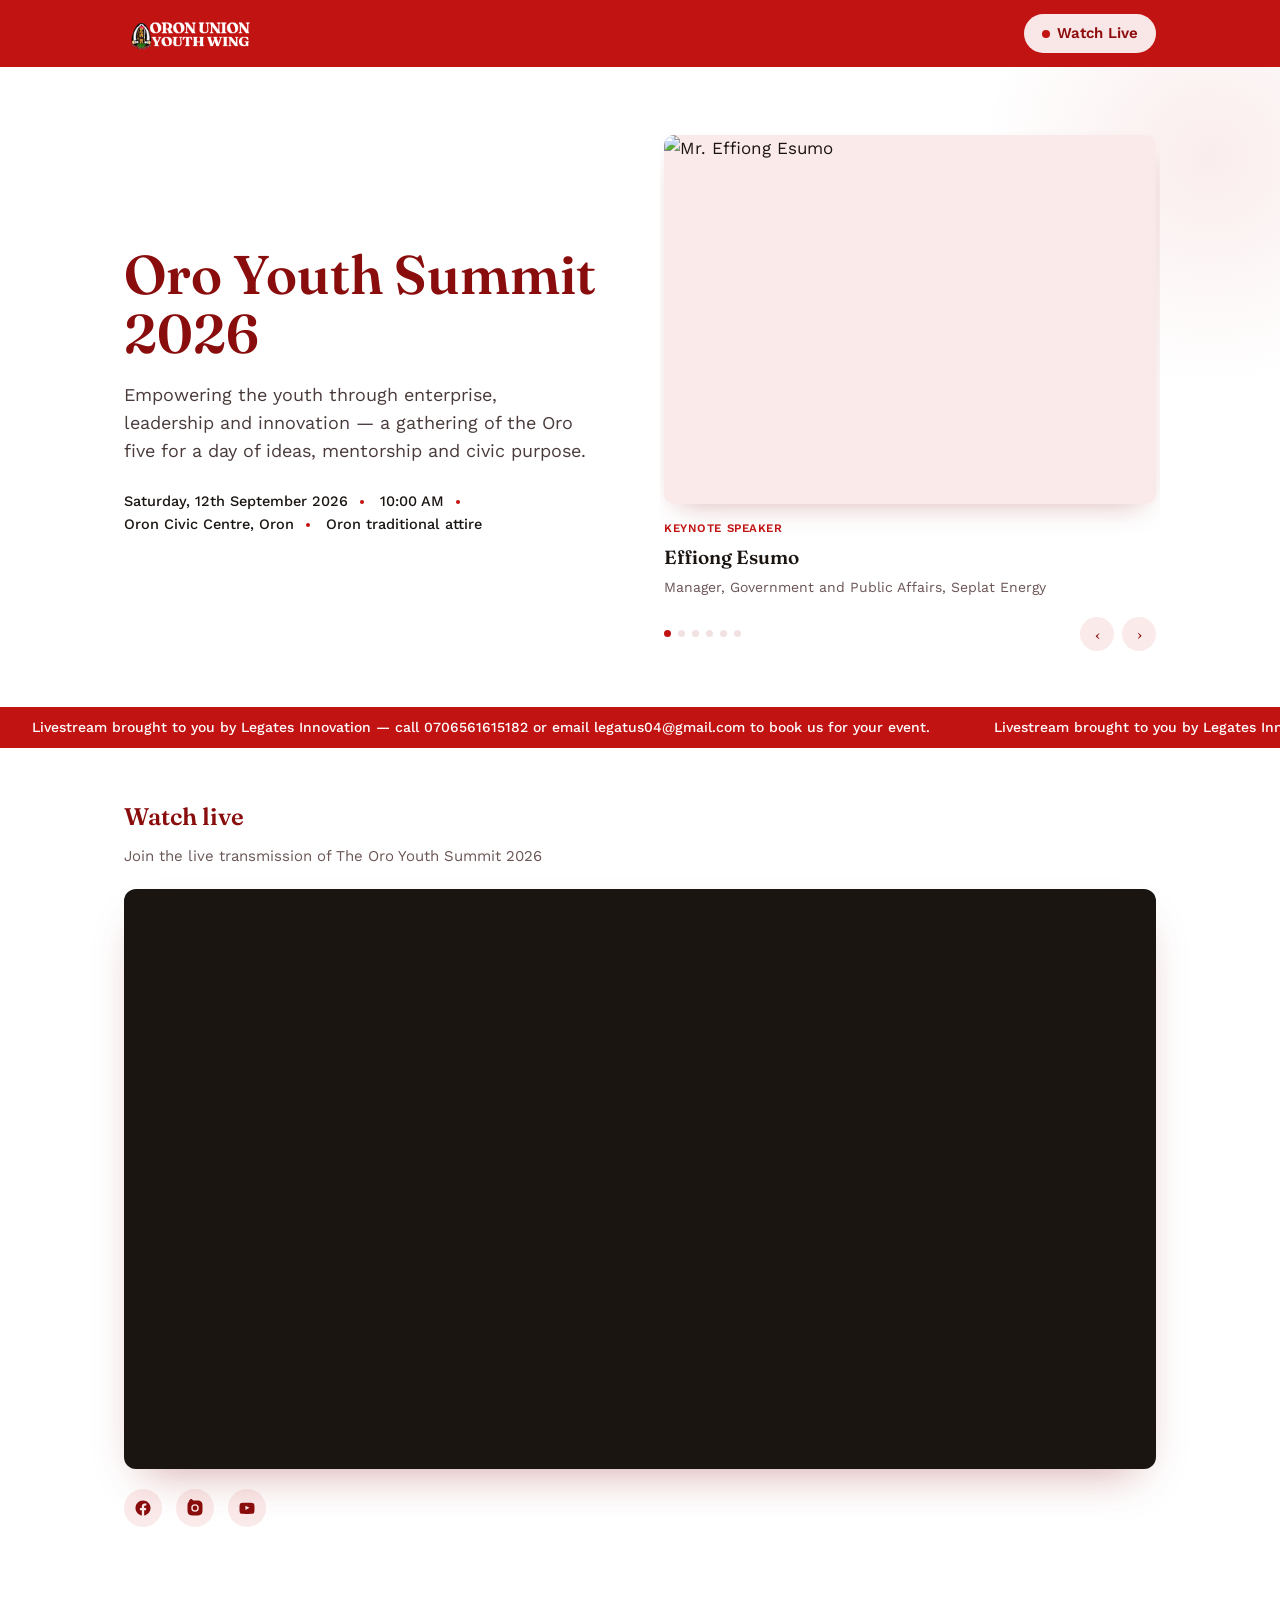
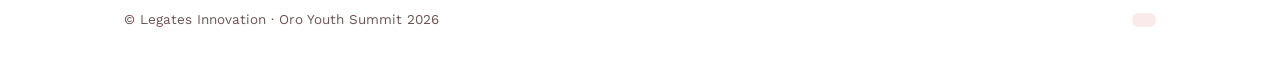
==== commit a0b36d88: "Update contact information and copyright format Updated contact number in the marquee and adjusted c" ====
--- a/index.html
+++ b/index.html
@@ -97,8 +97,8 @@
 
 <div class="marquee">
   <div class="marquee-track">
-    <span>Livestream brought to you by Legates Innovation — call 07065615182 or email legatus04@gmail.com to book us for your event.</span>
-    <span>Livestream brought to you by Legates Innovation — call 07065615182 or email legatus04@gmail.com to book us for your event.</span>
+    <span>Livestream brought to you by Legates Innovation — call 0706561615182 or email legatus04@gmail.com to book us for your event.</span>
+    <span>Livestream brought to you by Legates Innovation — call 0706561615182 or email legatus04@gmail.com to book us for your event.</span>
   </div>
 </div>
 
@@ -131,15 +131,14 @@
 
 <footer>
   <div class="wrap">
-    <div class="org"> copyright &copy; Legates Innovation &middot; Oro Youth Summit 2026</div>
+    <div class="org"> &copy; Legates Innovation &middot; Oro Youth Summit 2026</div>
     <div class="visit-badge">
-      <span class="dot"></span>
-      <span><b id="visit-count">…</b> visits</span>
+      <script type='text/javascript' src='https://www.freevisitorcounters.com/auth.php?id=b8b4f69e49cdeac8d73d4e0507365219ff1615fd'></script>
+      <script type="text/javascript" src="https://www.freevisitorcounters.com/en/home/counter/1639295/t/0"></script>
     </div>
   </div>
 </footer>
 
-<script src="counter.js"></script>
 <script src="carousel.js"></script>
 <script src="event-mode.js"></script>
 </body>
--- a/style.css
+++ b/style.css
@@ -327,7 +327,76 @@
   cursor: default;
 }
 
-/* ---------- livestream ---------- */
+/* ---------- promo marquee ---------- */
+
+.marquee{
+  background: var(--red);
+  overflow: hidden;
+  padding: 10px 0;
+}
+
+.marquee-track{
+  display: flex;
+  width: max-content;
+  animation: marquee-scroll 22s linear infinite;
+}
+
+.marquee-track span{
+  flex-shrink: 0;
+  padding: 0 32px;
+  font-size: 14px;
+  font-weight: 500;
+  color: #fff;
+  white-space: nowrap;
+}
+
+@keyframes marquee-scroll{
+  from{ transform: translateX(0); }
+  to{ transform: translateX(-50%); }
+}
+
+.marquee:hover .marquee-track{
+  animation-play-state: paused;
+}
+
+@media (prefers-reduced-motion: reduce){
+  .marquee-track{
+    animation: none;
+  }
+  .marquee-track span:nth-child(2){
+    display: none;
+  }
+}
+
+/* ---------- social icons (in stream section) ---------- */
+
+.social-row{
+  display: flex;
+  gap: 14px;
+  margin-top: 20px;
+}
+
+.social-row a{
+  width: 38px;
+  height: 38px;
+  border-radius: 50%;
+  background: var(--paper-deep);
+  color: var(--red-deep);
+  display: flex;
+  align-items: center;
+  justify-content: center;
+  transition: background 0.15s ease, color 0.15s ease;
+}
+
+.social-row a:hover{
+  background: var(--red);
+  color: #fff;
+}
+
+.social-row svg{
+  width: 18px;
+  height: 18px;
+}
 
 .stream-section{
   padding: 8px 0 56px;
@@ -430,358 +499,3 @@
   outline: 2px solid var(--red-deep);
   outline-offset: 2px;
 }
-  font-size: 15px;
-  font-weight: 500;
-  color: #fff;
-  opacity: 0.9;
-  padding-bottom: 2px;
-  transition: opacity 0.15s ease;
-}
-
-nav a:hover, nav a.active{
-  opacity: 1;
-}
-
-nav a.btn-watch{
-  background: #fff;
-  color: var(--red-deep);
-  font-weight: 600;
-  padding: 8px 18px;
-  border-radius: 999px;
-  display: inline-flex;
-  align-items: center;
-  gap: 7px;
-}
-
-nav a.btn-watch:hover{
-  background: var(--paper-deep);
-  opacity: 1;
-}
-
-nav a.btn-watch::before{
-  content: "";
-  width: 8px;
-  height: 8px;
-  border-radius: 50%;
-  background: var(--red);
-  display: inline-block;
-}
-
-body.is-live nav a.btn-watch::before{
-  animation: live-pulse 1.4s ease-in-out infinite;
-}
-
-@keyframes live-pulse{
-  0%, 100%{ opacity: 1; transform: scale(1); }
-  50%{ opacity: 0.4; transform: scale(1.3); }
-}
-
-/* ---------- hero: text left, speaker carousel right (equal width) ---------- */
-
-.hero{
-  position: relative;
-  padding: 64px 0 56px;
-  overflow: hidden;
-}
-
-.hero::before{
-  content: "";
-  position: absolute;
-  top: -140px;
-  right: -160px;
-  width: 460px;
-  height: 460px;
-  border-radius: 50%;
-  background: radial-gradient(circle, rgba(194,19,19,0.08) 0%, rgba(194,19,19,0) 70%);
-  pointer-events: none;
-}
-
-.hero .wrap.hero-inner{
-  position: relative;
-  display: flex;
-  align-items: center;
-  gap: 48px;
-}
-
-.hero-text,
-.hero-carousel{
-  flex: 1 1 0;
-  min-width: 280px;
-}
-
-.hero .kicker{
-  font-size: 13.5px;
-  font-weight: 600;
-  letter-spacing: 0.06em;
-  text-transform: uppercase;
-  color: var(--red);
-  margin-bottom: 12px;
-}
-
-.hero h1{
-  font-size: clamp(2.3rem, 4.6vw, 3.4rem);
-}
-
-.hero .theme{
-  margin-top: 18px;
-  max-width: 42ch;
-  font-size: 18px;
-  color: #4A3B3B;
-}
-
-.meta-list{
-  list-style: none;
-  margin: 26px 0 0;
-  padding: 0;
-  display: flex;
-  flex-wrap: wrap;
-  align-items: center;
-  gap: 0;
-  font-size: 14.5px;
-  font-weight: 500;
-  color: var(--ink);
-}
-
-.meta-list li{
-  padding-right: 16px;
-  margin-right: 16px;
-  position: relative;
-}
-
-.meta-list li:not(:last-child)::after{
-  content: "";
-  position: absolute;
-  right: 0;
-  top: 50%;
-  transform: translateY(-50%);
-  width: 4px;
-  height: 4px;
-  border-radius: 50%;
-  background: var(--red);
-}
-
-@media (max-width: 760px){
-  .hero .wrap.hero-inner{
-    flex-direction: column;
-    align-items: stretch;
-  }
-  .hero-text,
-  .hero-carousel{
-    min-width: 0;
-  }
-}
-
-/* ---------- speaker carousel ---------- */
-
-.carousel{ position: relative; }
-
-.carousel-track{
-  display: flex;
-  overflow-x: auto;
-  scroll-snap-type: x mandatory;
-  gap: 16px;
-  padding: 4px 4px 4px;
-  margin: 0 -4px;
-  scrollbar-width: none;
-  -webkit-overflow-scrolling: touch;
-}
-
-.carousel-track::-webkit-scrollbar{ display: none; }
-
-.speaker-card{
-  flex: 0 0 100%;
-  scroll-snap-align: center;
-}
-
-.speaker-card .photo{
-  width: 100%;
-  aspect-ratio: 4/3;
-  object-fit: cover;
-  object-position: top;
-  background: var(--paper-deep);
-  border-radius: 10px;
-  box-shadow: 0 12px 28px -14px rgba(138,13,13,0.35);
-}
-
-.speaker-card .role-tag{
-  margin-top: 16px;
-  font-size: 11.5px;
-  font-weight: 600;
-  letter-spacing: 0.05em;
-  color: var(--red);
-  text-transform: uppercase;
-}
-
-.speaker-card .name{
-  margin-top: 5px;
-  font-family: 'Fraunces', serif;
-  font-weight: 600;
-  font-size: 19px;
-  color: var(--ink);
-}
-
-.speaker-card .role{
-  font-size: 14px;
-  color: #6B5555;
-  margin-top: 4px;
-  line-height: 1.45;
-}
-
-.carousel-controls{
-  display: flex;
-  align-items: center;
-  justify-content: space-between;
-  margin-top: 16px;
-}
-
-.carousel-dots{
-  display: flex;
-  gap: 7px;
-}
-
-.carousel-dots button{
-  width: 7px;
-  height: 7px;
-  border-radius: 50%;
-  border: none;
-  padding: 0;
-  background: var(--line);
-  cursor: pointer;
-}
-
-.carousel-dots button.active{
-  background: var(--red);
-}
-
-.carousel-arrows{
-  display: flex;
-  gap: 8px;
-}
-
-.carousel-arrows button{
-  width: 34px;
-  height: 34px;
-  border: none;
-  border-radius: 50%;
-  background: var(--paper-deep);
-  color: var(--red-deep);
-  font-family: 'Fraunces', serif;
-  font-size: 16px;
-  cursor: pointer;
-  transition: background 0.15s ease, color 0.15s ease;
-}
-
-.carousel-arrows button:hover{
-  background: var(--red);
-  color: #fff;
-}
-
-.carousel-arrows button:disabled{
-  opacity: 0.35;
-  cursor: default;
-}
-
-/* ---------- livestream ---------- */
-
-.stream-section{
-  padding: 8px 0 56px;
-}
-
-.stream-section .wrap{
-  padding-top: 48px;
-}
-
-.stream-section h2{
-  font-size: 1.5rem;
-  margin-bottom: 4px;
-}
-
-.stream-section .sub{
-  color: #6B5555;
-  font-size: 15px;
-  margin-bottom: 20px;
-}
-
-.stream-frame{
-  position: relative;
-  width: 100%;
-  padding-top: 56.25%;
-  background: var(--ink);
-  border-radius: 12px;
-  overflow: hidden;
-  box-shadow: 0 20px 44px -20px rgba(138,13,13,0.4);
-}
-
-.stream-frame iframe{
-  position: absolute;
-  inset: 0;
-  width: 100%;
-  height: 100%;
-  border: 0;
-}
-
-.stream-note{
-  margin-top: 14px;
-  font-size: 14px;
-  color: #6B5555;
-}
-
-/* ---------- footer ---------- */
-
-footer{
-  padding: 26px 0 40px;
-}
-
-footer .wrap{
-  display: flex;
-  align-items: center;
-  justify-content: space-between;
-  gap: 16px;
-  flex-wrap: wrap;
-}
-
-footer .org{
-  font-size: 13.5px;
-  color: #6B5555;
-}
-
-.visit-badge{
-  display: inline-flex;
-  align-items: center;
-  gap: 8px;
-  font-size: 13px;
-  color: var(--ink);
-  padding: 7px 12px;
-  background: var(--paper-deep);
-  border-radius: 999px;
-}
-
-.visit-badge .dot{
-  width: 7px;
-  height: 7px;
-  border-radius: 50%;
-  background: var(--red);
-}
-
-.visit-badge b{
-  font-family: 'Fraunces', serif;
-  font-weight: 600;
-}
-
-/* ---------- responsive ---------- */
-
-@media (max-width: 640px){
-  .topbar .wrap{
-    flex-wrap: nowrap;
-    justify-content: space-between;
-    text-align: left;
-  }
-  .brand-text{ font-size: 14px; }
-  nav{ gap: 10px; }
-  nav a.btn-watch{ padding: 7px 14px; font-size: 13.5px; white-space: nowrap; }
-}
-
-:focus-visible{
-  outline: 2px solid var(--red-deep);
-  outline-offset: 2px;
-}
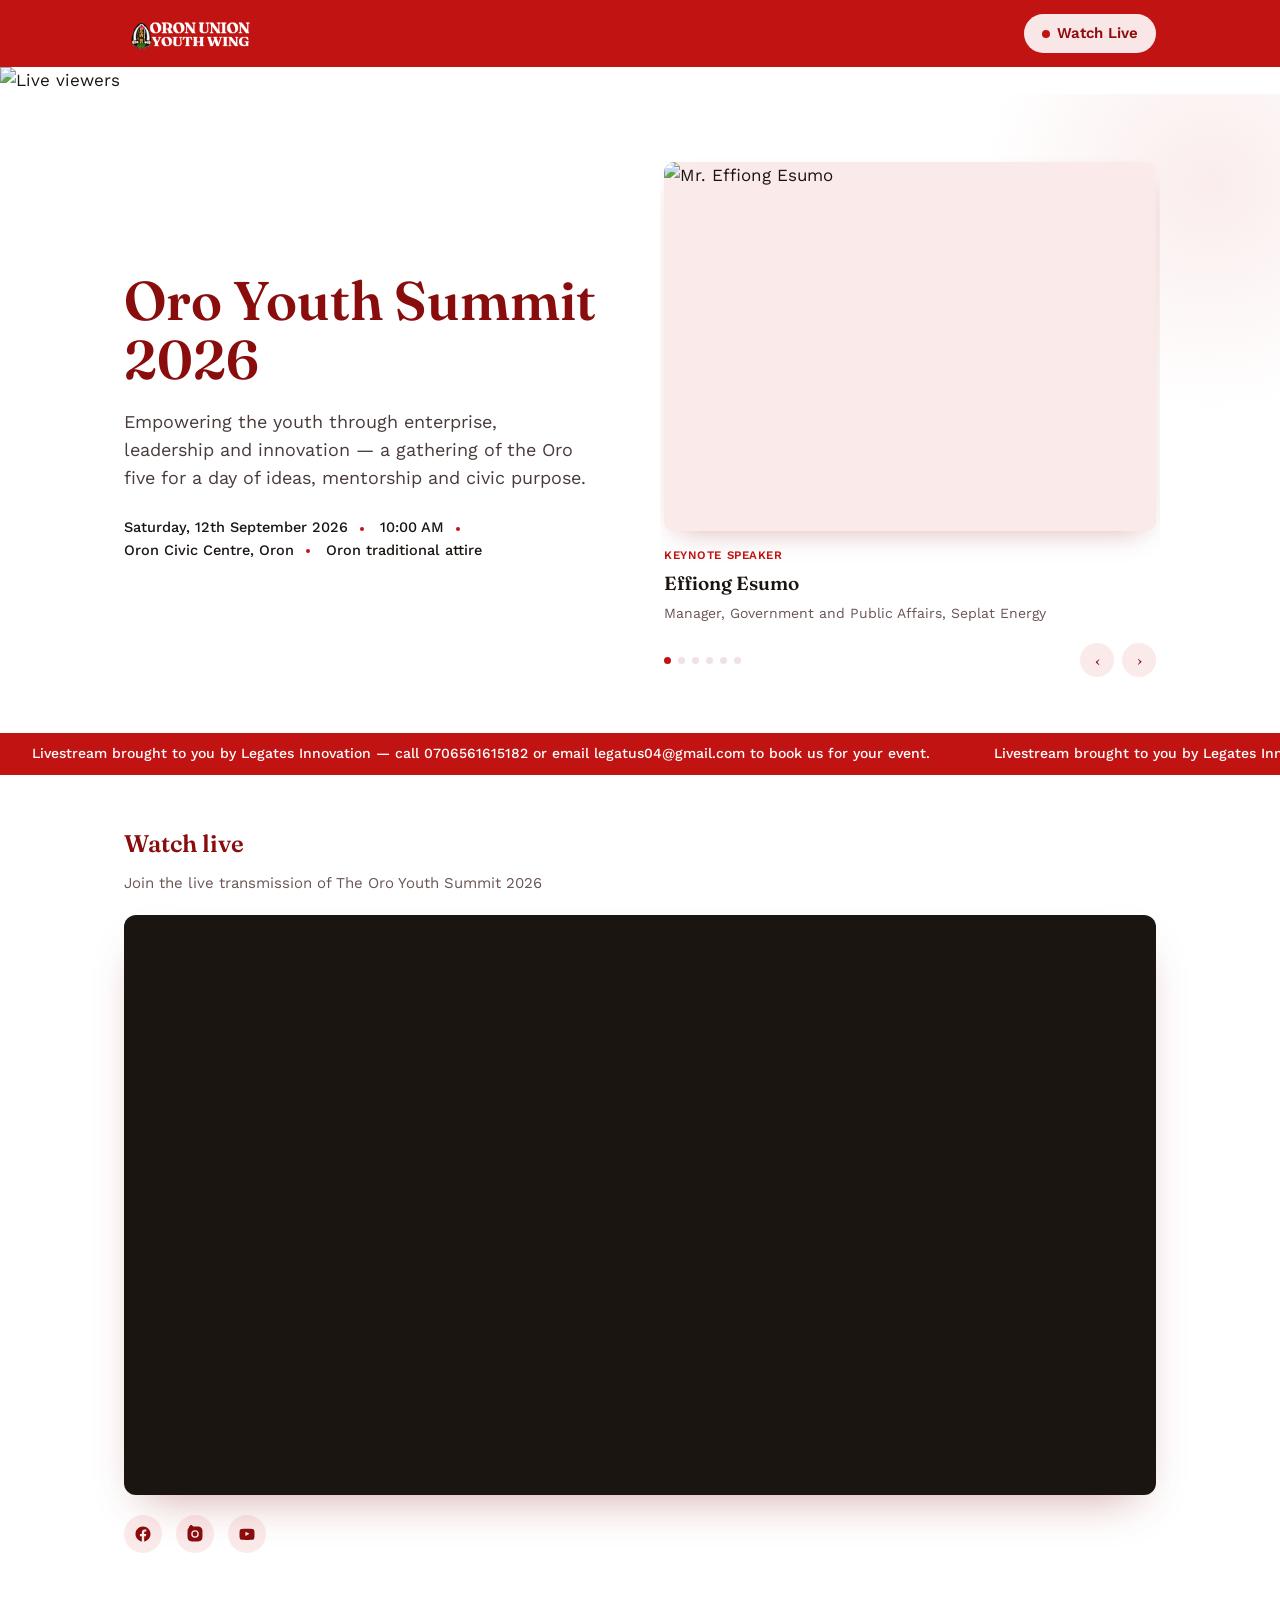
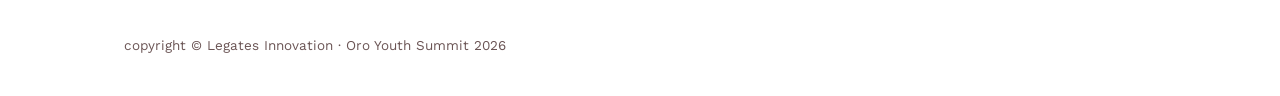
==== commit 38e04062: "Add visitor banner for live viewer count Added a visitor banner to display live viewer count." ====
--- a/index.html
+++ b/index.html
@@ -19,6 +19,10 @@
     </nav>
   </div>
 </header>
+
+<div class="visitor-banner">
+  <img src="https://countapi.mileshilliard.com/api/v1/hit/oro_youth_summit_2026/shield?text=Live%20viewers&bgcolor=ff0000&textcolor=ffffff&style=plastic" alt="Live viewers" />
+</div>
 
 <section class="hero">
   <div class="wrap hero-inner">
@@ -131,15 +135,12 @@
 
 <footer>
   <div class="wrap">
-    <div class="org"> &copy; Legates Innovation &middot; Oro Youth Summit 2026</div>
-    <div class="visit-badge">
-      <script type='text/javascript' src='https://www.freevisitorcounters.com/auth.php?id=b8b4f69e49cdeac8d73d4e0507365219ff1615fd'></script>
-      <script type="text/javascript" src="https://www.freevisitorcounters.com/en/home/counter/1639295/t/0"></script>
-    </div>
+    <div class="org"> copyright &copy; Legates Innovation &middot; Oro Youth Summit 2026</div>
   </div>
 </footer>
 
 <script src="carousel.js"></script>
 <script src="event-mode.js"></script>
 </body>
-</html>
+  </html>
+                                                       
--- a/style.css
+++ b/style.css
@@ -463,24 +463,98 @@
 .visit-badge{
   display: inline-flex;
   align-items: center;
-  gap: 8px;
-  font-size: 13px;
+  flex-wrap: wrap;
+}
+
+/* ---------- stats page ---------- */
+
+.page-head{
+  padding: 48px 24px 8px;
+}
+
+.page-head h1{
+  font-size: clamp(1.9rem, 4vw, 2.6rem);
+}
+
+.page-head .sub{
+  margin-top: 8px;
+  font-size: 14px;
+  color: #6B5555;
+}
+
+.stats-section{
+  padding: 32px 24px 64px;
+}
+
+.stat-total{
+  text-align: left;
+  padding: 28px 0;
+  border-bottom: 1px solid var(--line);
+  margin-bottom: 32px;
+}
+
+.stat-total-num{
+  font-family: 'Fraunces', serif;
+  font-weight: 700;
+  font-size: clamp(2.6rem, 7vw, 4rem);
+  color: var(--red-deep);
+  line-height: 1;
+}
+
+.stat-total-label{
+  margin-top: 8px;
+  font-size: 14px;
+  color: #6B5555;
+}
+
+.stats-columns{
+  display: grid;
+  grid-template-columns: repeat(auto-fit, minmax(240px, 1fr));
+  gap: 40px;
+}
+
+.stats-col h2{
+  font-size: 1.1rem;
+  margin-bottom: 14px;
+}
+
+.stats-list{
+  list-style: none;
+  margin: 0;
+  padding: 0;
+}
+
+.stats-list li{
+  display: flex;
+  align-items: baseline;
+  justify-content: space-between;
+  padding: 10px 0;
+  border-bottom: 1px solid var(--line);
+  font-size: 15px;
+}
+
+.stats-name{
   color: var(--ink);
-  padding: 7px 12px;
-  background: var(--paper-deep);
-  border-radius: 999px;
-}
-
-.visit-badge .dot{
-  width: 7px;
-  height: 7px;
-  border-radius: 50%;
-  background: var(--red);
-}
-
-.visit-badge b{
+  font-weight: 500;
+}
+
+.stats-sub{
+  color: #A08585;
+  font-size: 12.5px;
+  font-weight: 400;
+  margin-left: 6px;
+}
+
+.stats-count{
   font-family: 'Fraunces', serif;
   font-weight: 600;
+  color: var(--red);
+}
+
+.stats-empty{
+  color: #A08585;
+  font-size: 14px;
+  padding: 10px 0;
 }
 
 /* ---------- responsive ---------- */
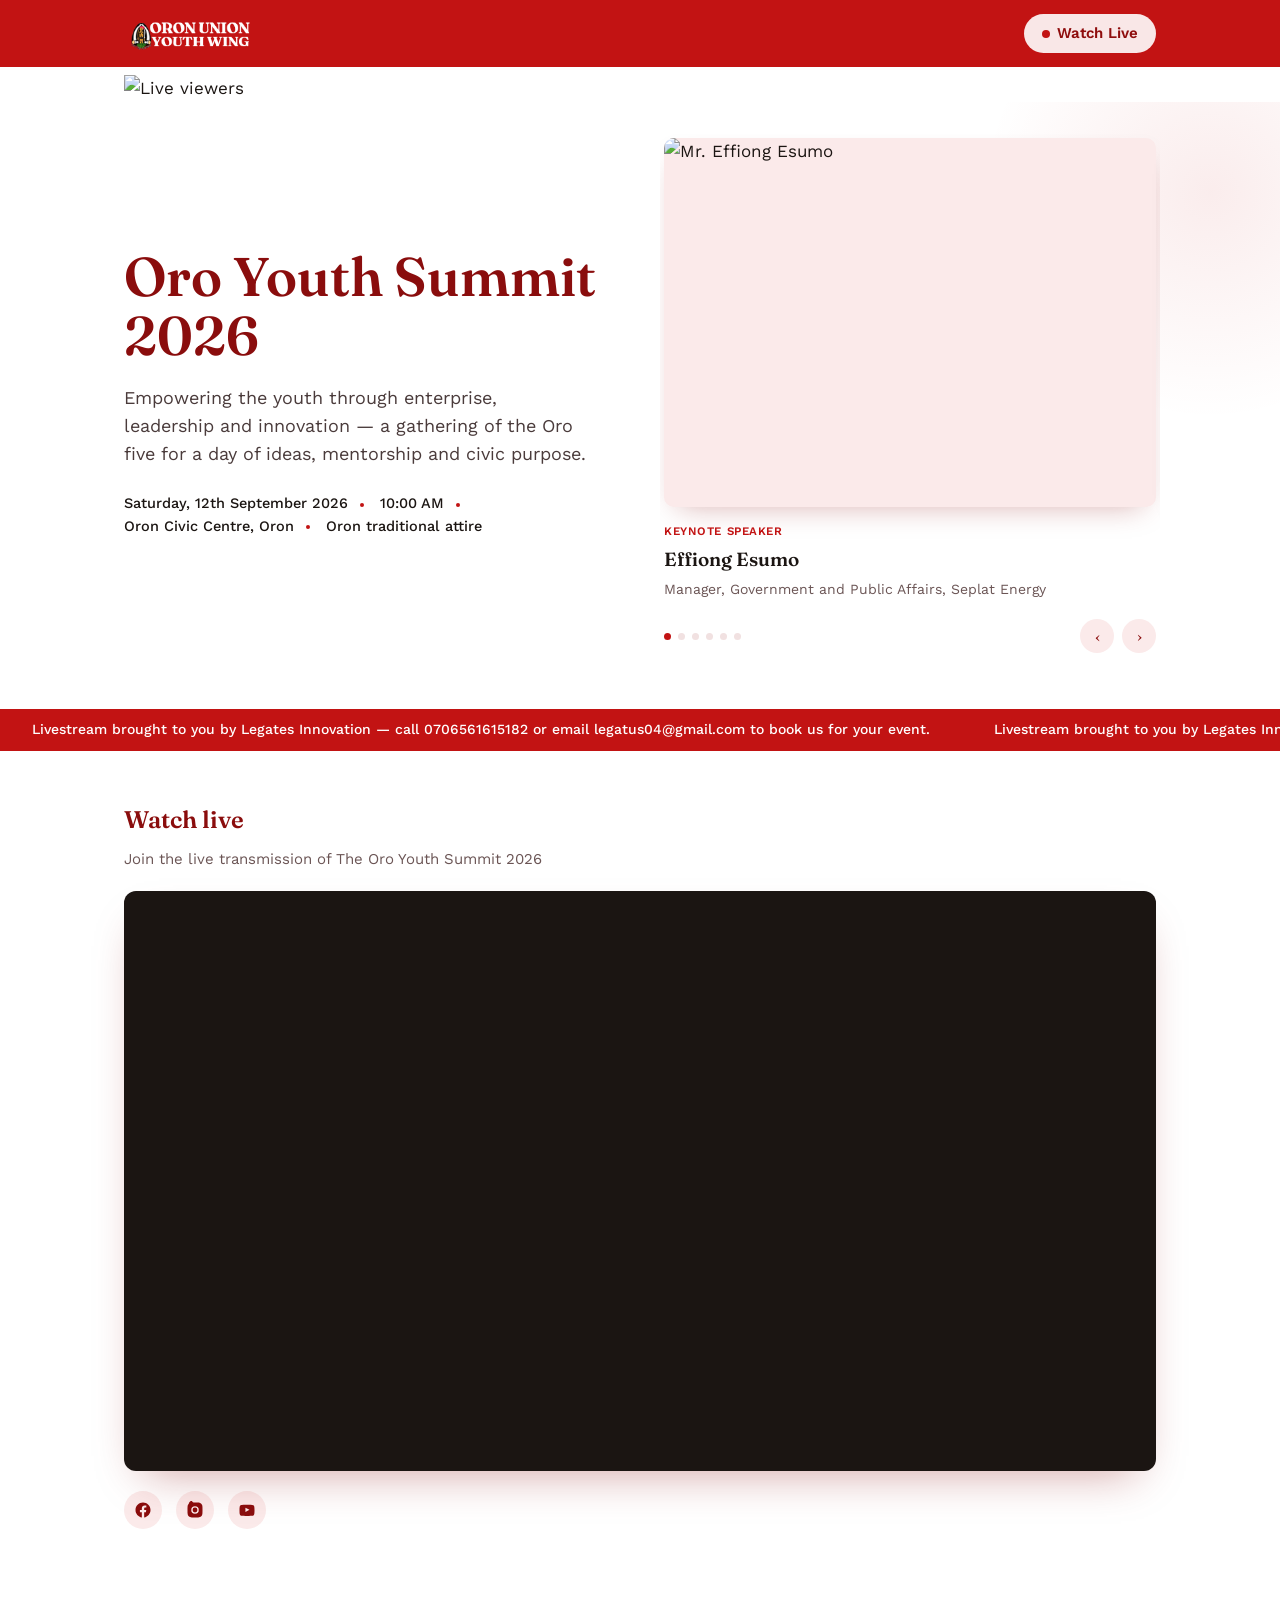
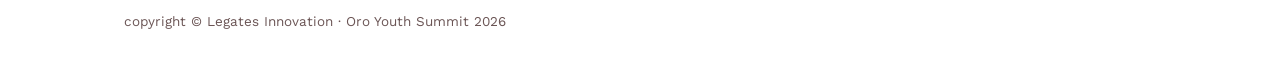
==== commit 0da3ba79: "Wrap visitor banner image in a div" ====
--- a/index.html
+++ b/index.html
@@ -21,7 +21,9 @@
 </header>
 
 <div class="visitor-banner">
-  <img src="https://countapi.mileshilliard.com/api/v1/hit/oro_youth_summit_2026/shield?text=Live%20viewers&bgcolor=ff0000&textcolor=ffffff&style=plastic" alt="Live viewers" />
+  <div class="wrap">
+    <img src="https://countapi.mileshilliard.com/api/v1/hit/oro_youth_summit_2026/shield?text=Live%20viewers&bgcolor=ff0000&textcolor=ffffff&style=plastic" alt="Live viewers" />
+  </div>
 </div>
 
 <section class="hero">
@@ -142,5 +144,4 @@
 <script src="carousel.js"></script>
 <script src="event-mode.js"></script>
 </body>
-  </html>
-                                                       
+</html>
--- a/style.css
+++ b/style.css
@@ -122,11 +122,21 @@
   50%{ opacity: 0.4; transform: scale(1.3); }
 }
 
+/* ---------- visitor banner (above hero) ---------- */
+
+.visitor-banner{
+  padding: 8px 0 0;
+}
+
+.visitor-banner img{
+  display: block;
+}
+
 /* ---------- hero: text left, speaker carousel right (equal width) ---------- */
 
 .hero{
   position: relative;
-  padding: 64px 0 56px;
+  padding: 32px 0 56px;
   overflow: hidden;
 }
 
